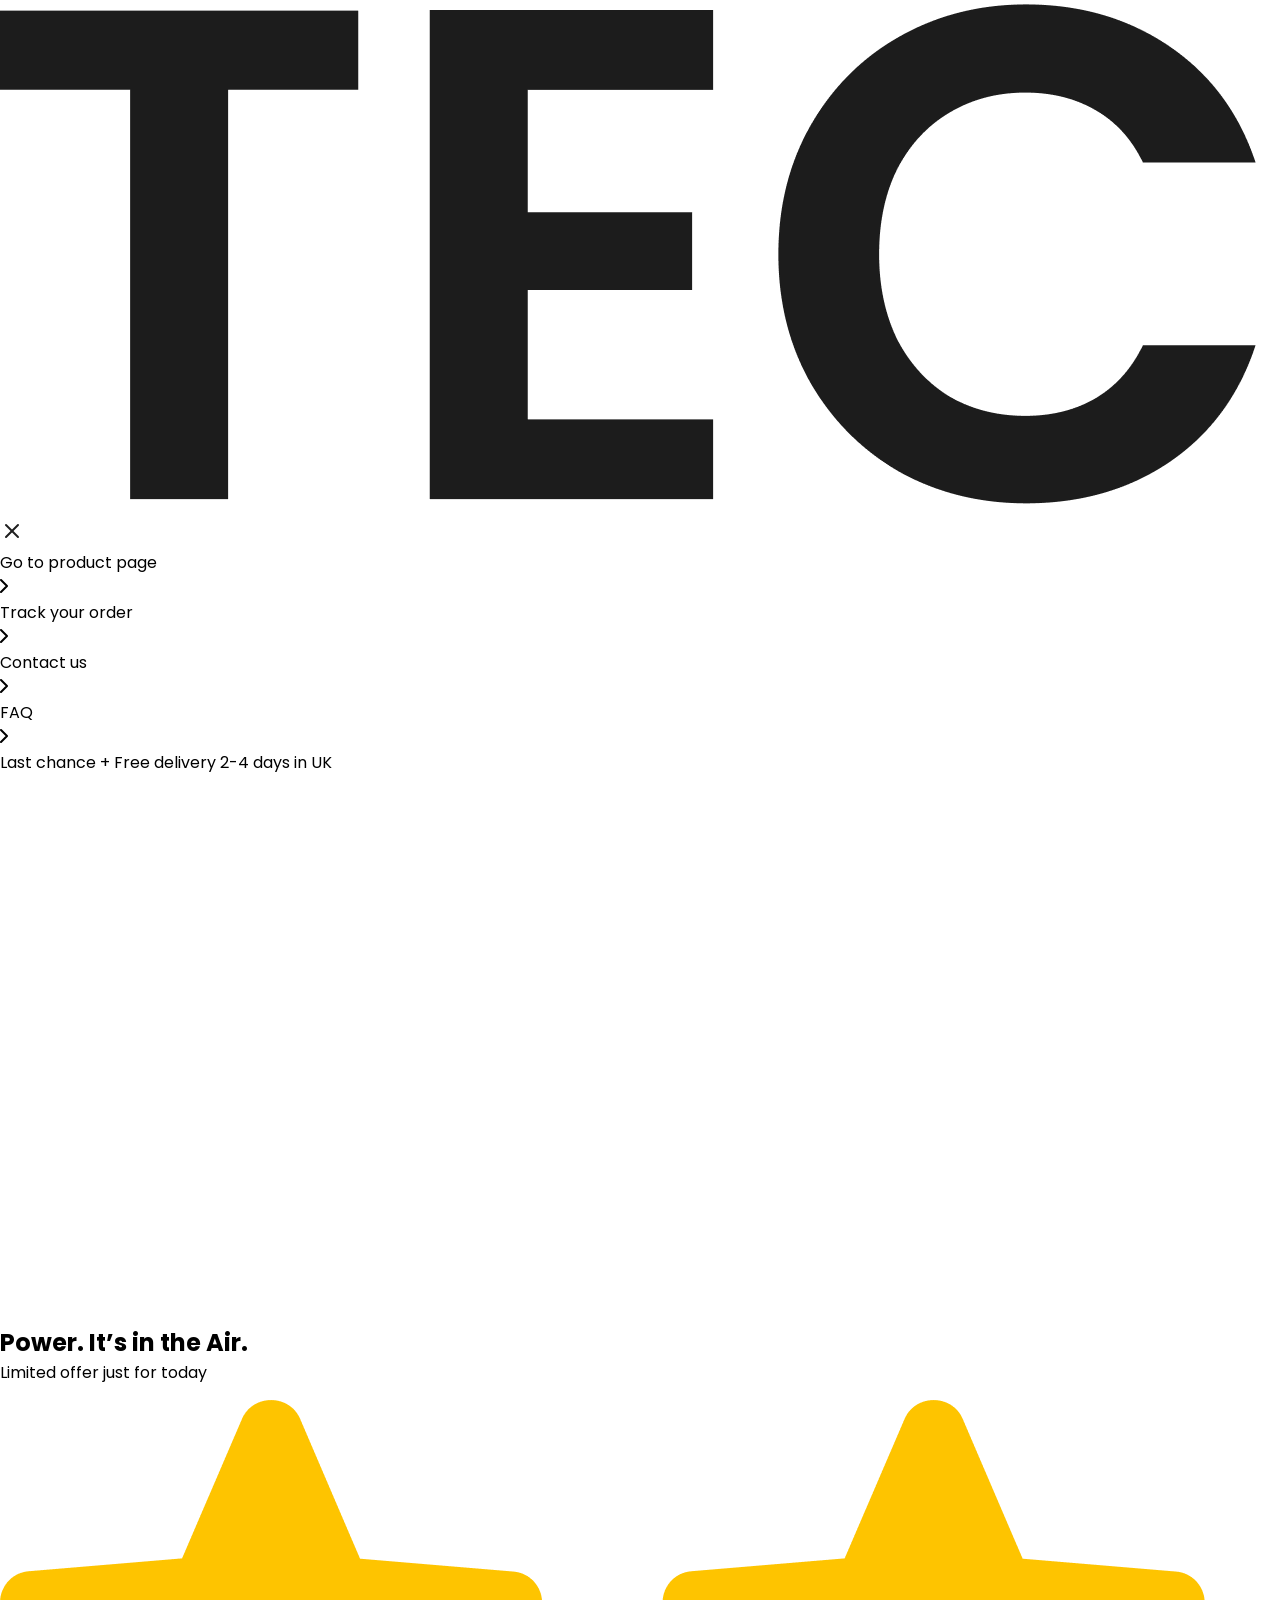
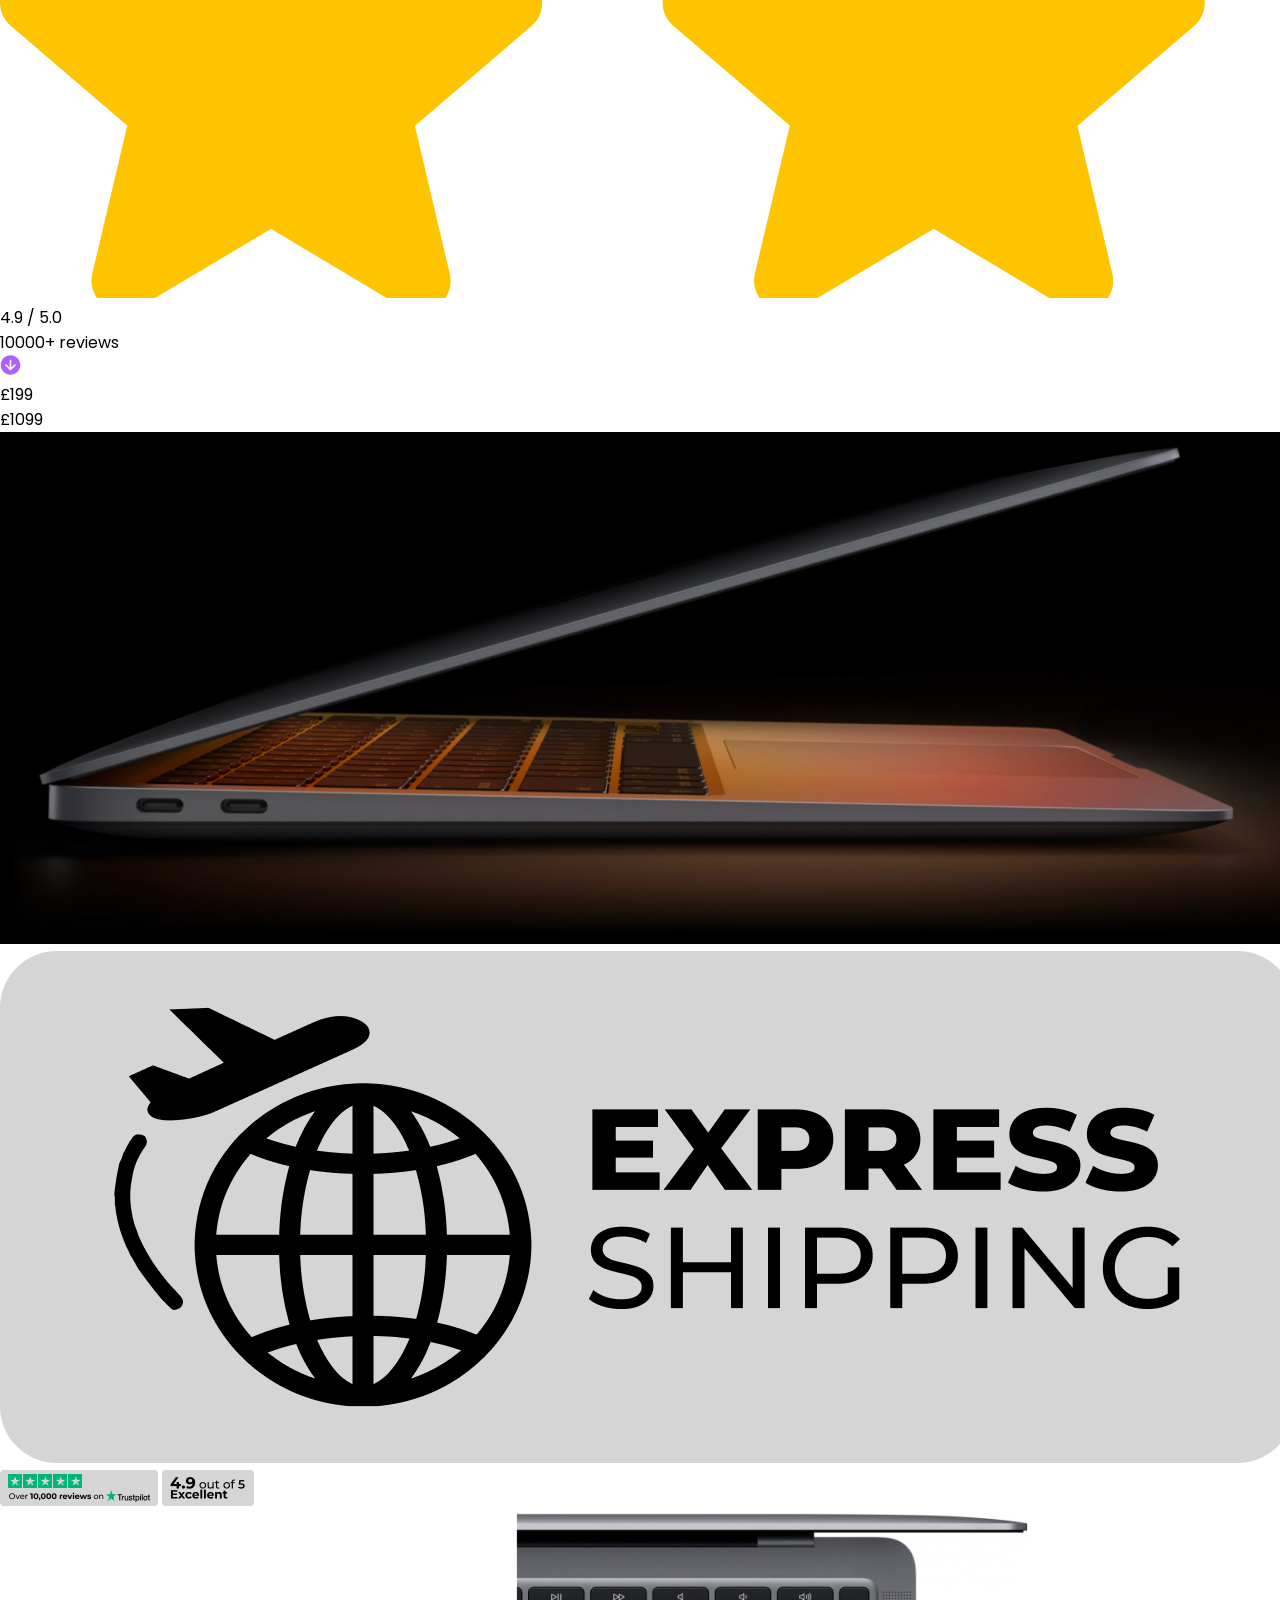
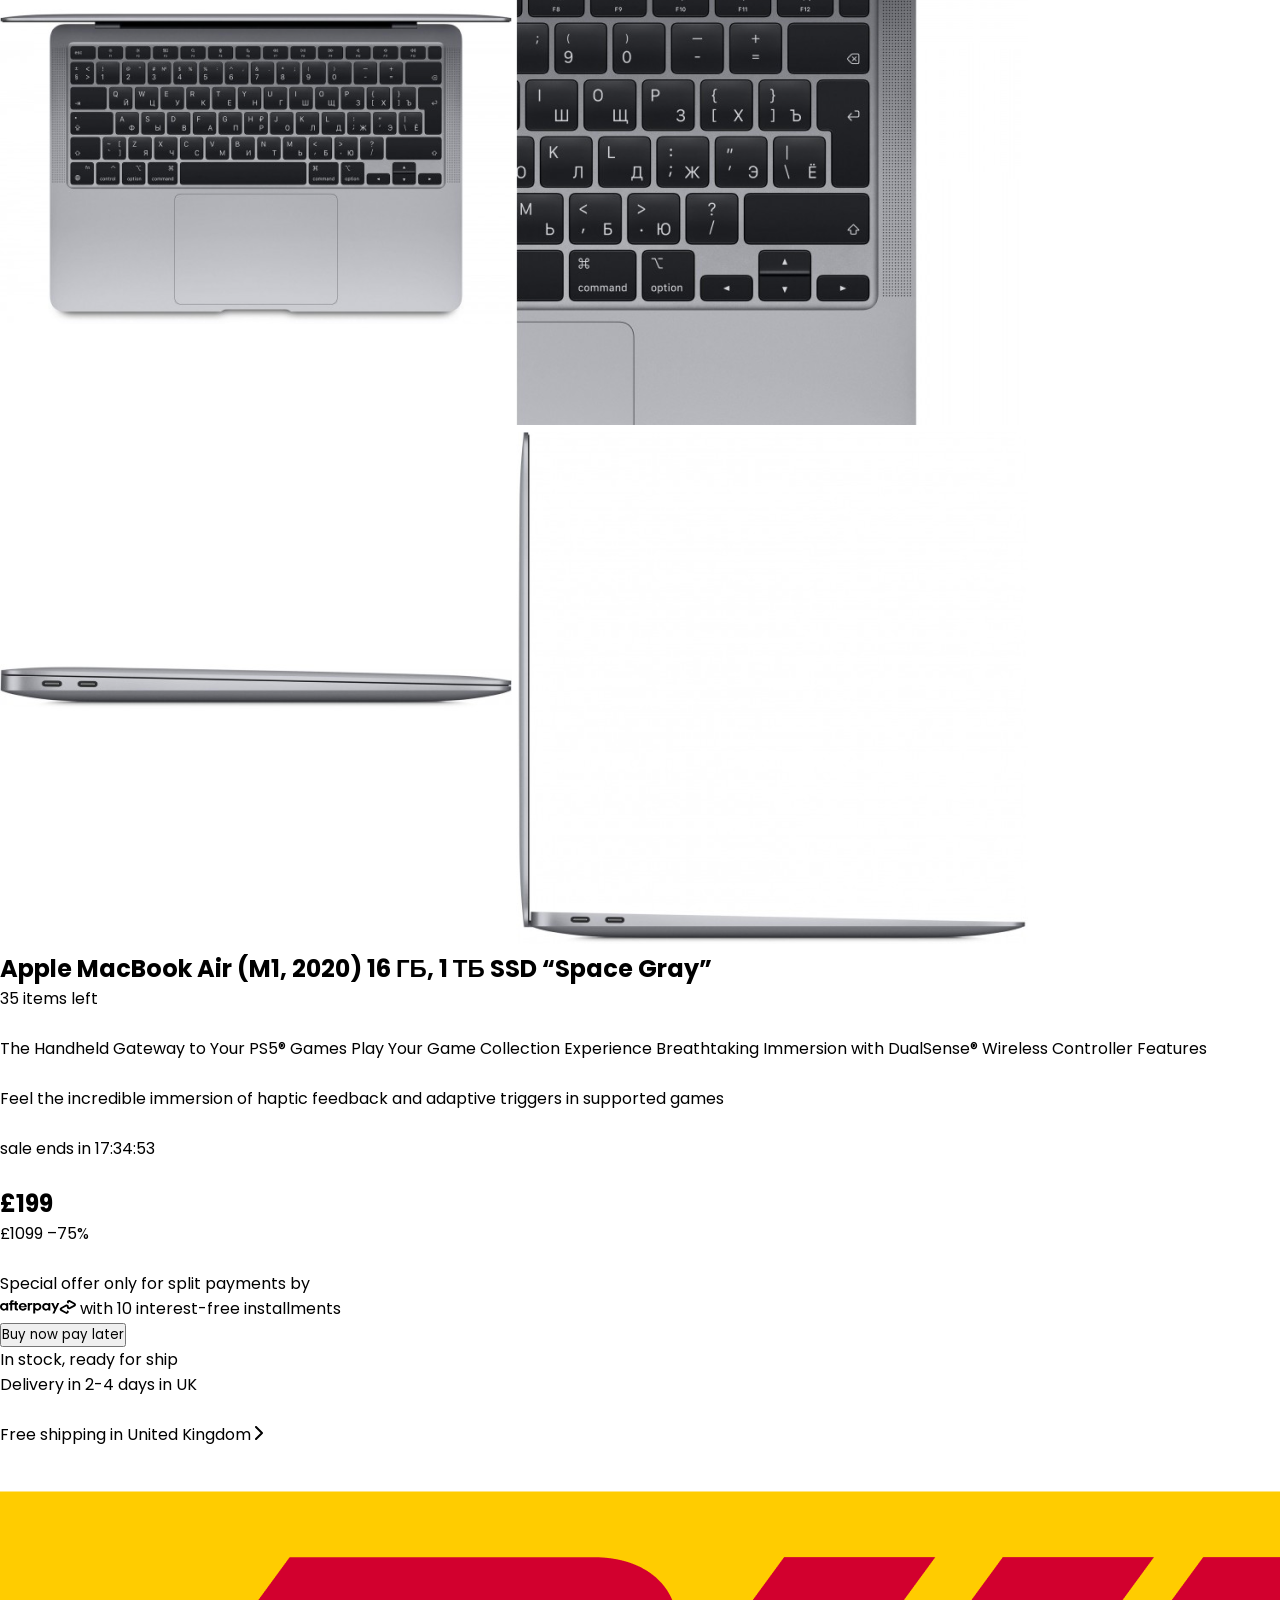
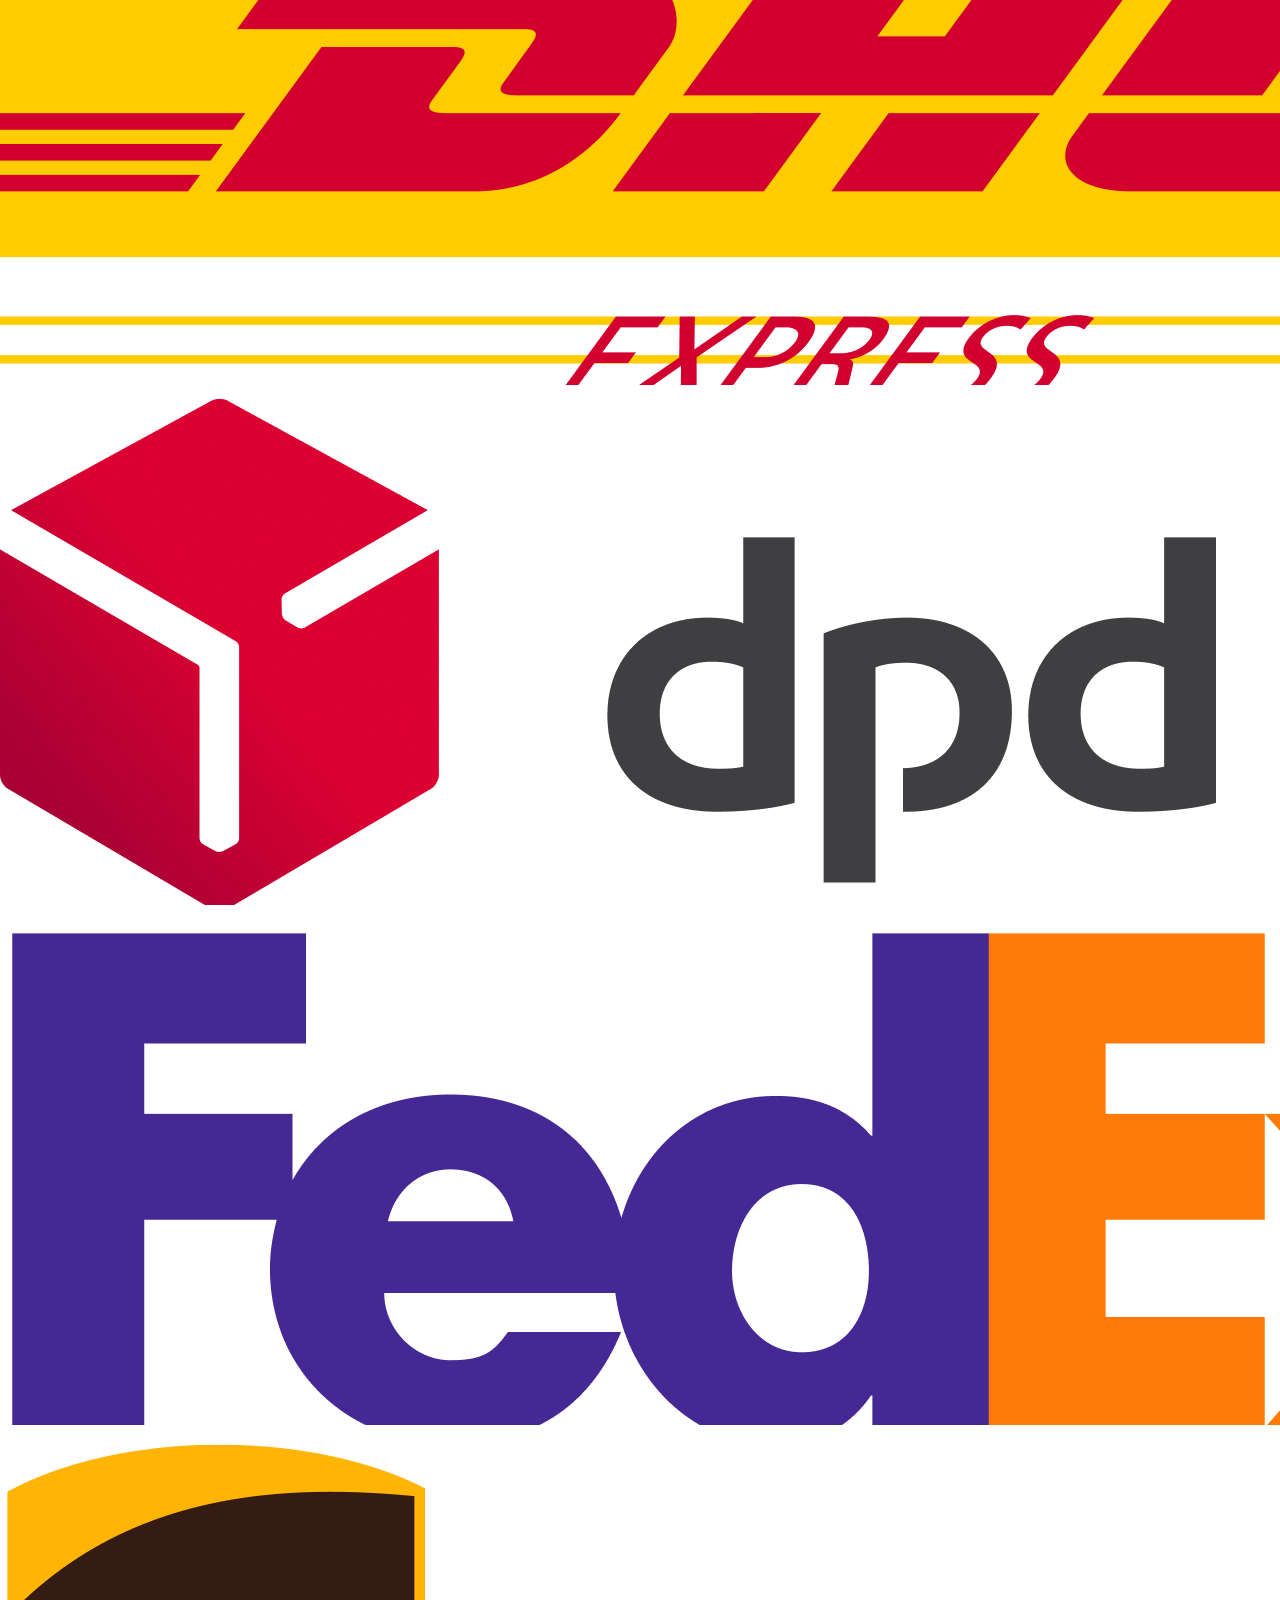
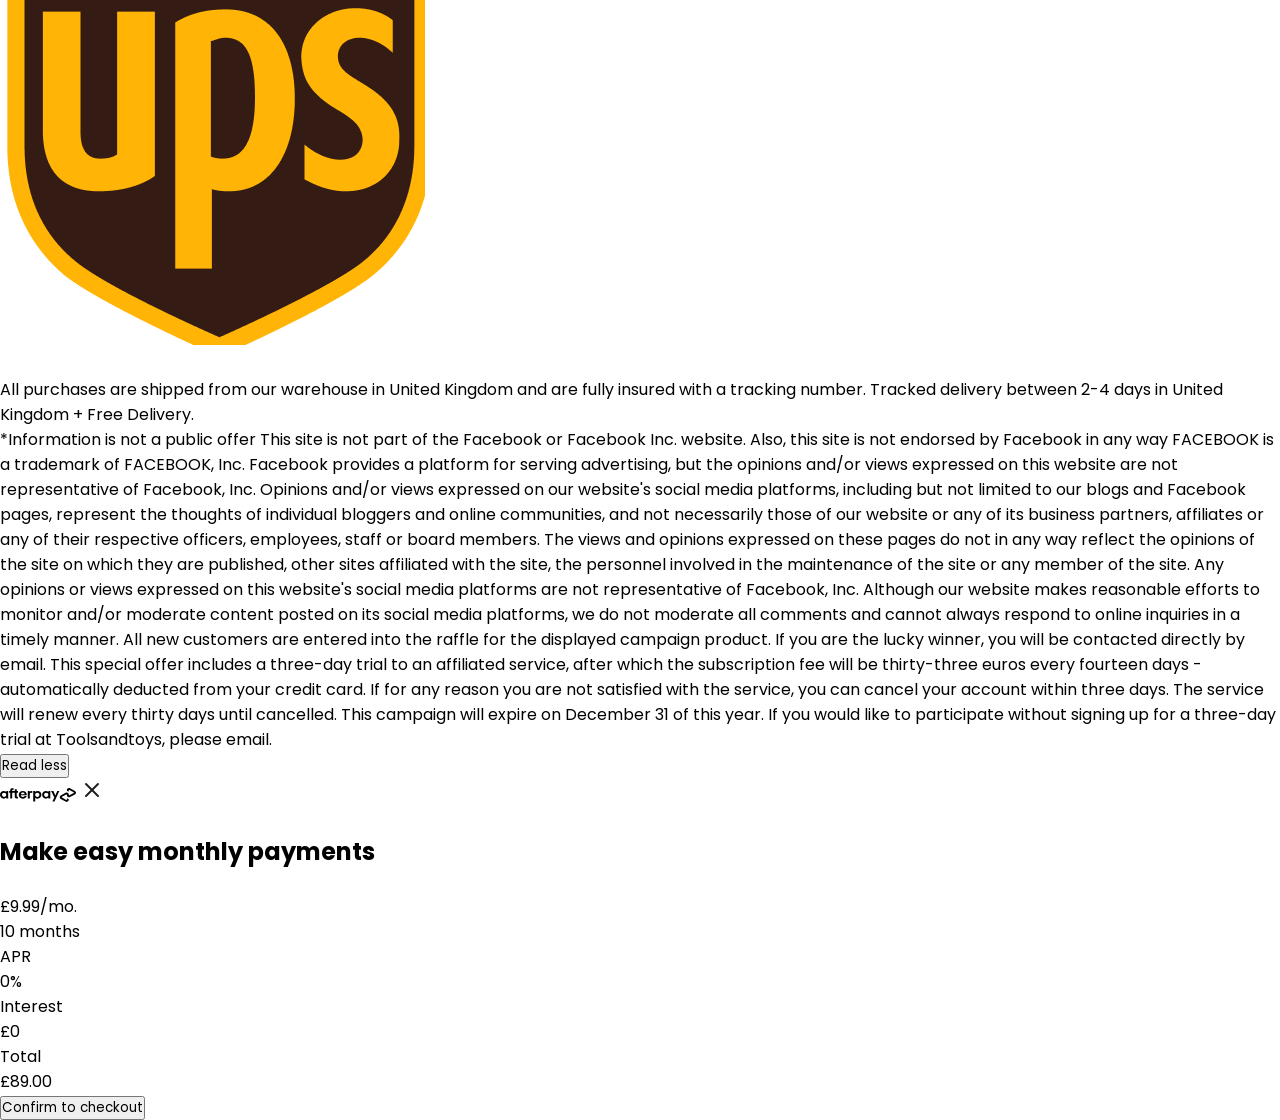
==== index.html @ c8b47136 "delete src" ====
<!DOCTYPE html>
<html lang="en">
  <head>
    <meta charset="UTF-8" />
    <meta name="viewport" content="width=device-width, initial-scale=1.0" />
    <title>TECHNOPARK</title>

    <link rel="stylesheet" href="./style.css" />
  </head>

  <body>
    <div class="menu" id="menu">
      <div class="head">
        <img src="./assets/images/logo-menu.png" alt="logo" />
        <img src="./assets/icons/close.svg" alt="close" id="close" />
      </div>

      <nav>
        <ul>
          <li>
            <p>Go to product page</p>
            <img src="./assets/icons/arrow-right.svg" alt="arrow" />
          </li>

          <li>
            <p>Track your order</p>
            <img src="./assets/icons/arrow-right.svg" alt="arrow" />
          </li>

          <li>
            <p>Contact us</p>
            <img src="./assets/icons/arrow-right.svg" alt="arrow" />
          </li>

          <li>
            <p>FAQ</p>
            <img src="./assets/icons/arrow-right.svg" alt="arrow" />
          </li>
        </ul>
      </nav>
    </div>

    <header>
      <p>Last chance + Free delivery 2-4 days in UK</p>

      <div>
        <img src="./assets/images/logo.png" alt="logo" />

        <img src="./assets/icons/menu.svg" alt="menu" id="burger" />
      </div>
    </header>

    <main>
      <section class="intro">
        <h1>Power. It’s in the Air.</h1>

        <p>Limited offer just for today</p>

        <div class="rating-reviews">
          <div class="rating">
            <img src="./assets/images/stars.png" alt="stars" />

            <p>4.9 / 5.0</p>
          </div>

          <div class="reviews">
            <p>10000+ reviews</p>

            <img
              src="./assets/icons/circle-down-arrow.svg"
              alt="circle-down-arrow"
            />
          </div>
        </div>

        <div class="discount">
          <p>£199</p>
          <p>£1099</p>
        </div>

        <img src="./assets/images/intro-background.png" alt="laptop" />

        <div class="partners">
          <img src="./assets/images/express.png" alt="express" />
          <img src="./assets/images/truspilot.png" alt="truspilot" />
          <img src="./assets/images/excellent.png" alt="excellent" />
        </div>
      </section>

      <section class="carousel">
        <img src="./assets/images/first-slide.png" alt="first-slide" />
        <img src="./assets/images/second-slide.png" alt="second-slide" />
        <img src="./assets/images/third-slide.png" alt="third-slide" />
        <img src="./assets/images/fourth-slide.png" alt="fourth-slide" />
      </section>

      <section class="about">
        <h1>Apple MacBook Air (M1, 2020) 16 ГБ, 1 ТБ SSD “Space Gray”</h1>

        <p class="red-text">35 items left</p>

        <div class="line"></div>

        <div class="thumb"></div>

        <br />

        <p>
          The Handheld Gateway to Your PS5® Games Play Your Game Collection
          Experience Breathtaking Immersion with DualSense® Wireless Controller
          Features

          <br />
          <br />

          Feel the incredible immersion of haptic feedback and adaptive triggers
          in supported games
        </p>

        <br />

        <p class="sale">sale ends in <span>17:34:53</span></p>

        <br />

        <h1>£199</h1>

        <p class="discount"><span>£1099</span> <span>–75%</span></p>

        <br />

        <div class="afterpay">
          Special offer only for split payments by <br />

          <p>
            <img src="./assets/icons/afterpay-logo.svg" alt="afterpay-logo" />
            with 10 interest-free installments
          </p>
        </div>

        <div class="button" id="buy">
          <button>Buy now pay later</button>
        </div>

        <p>
          In stock, ready for ship <br />
          Delivery in 2-4 days in UK
        </p>

        <br />

        <p class="free">
          Free shipping in United Kingdom
          <img src="./assets/icons/arrow-right.svg" alt="arrow-top" />
        </p>

        <br />

        <div class="firms">
          <img src="./assets/images/dhl.png" alt="dhl" />
          <img src="./assets/images/dpd.png" alt="dpd" />
          <img src="./assets/images/fedex.png" alt="fedex" />
          <img src="./assets/images/ups.png" alt="ups" />
        </div>

        <br />

        <p>
          All purchases are shipped from our warehouse in United Kingdom and are
          fully insured with a tracking number. Tracked delivery between 2-4
          days in United Kingdom + Free Delivery.
        </p>
      </section>
    </main>

    <footer>
      <p>
        *Information is not a public offer This site is not part of the Facebook
        or Facebook Inc. website. Also, this site is not endorsed by Facebook in
        any way FACEBOOK is a trademark of FACEBOOK, Inc. Facebook provides a
        platform for serving advertising, but the opinions and/or views
        expressed on this website are not representative of Facebook, Inc.
        Opinions and/or views expressed on our website's social media platforms,
        including but not limited to our blogs and Facebook pages, represent the
        thoughts of individual bloggers and online communities, and not
        necessarily those of our website or any of its business partners,
        affiliates or any of their respective officers, employees, staff or
        board members. The views and opinions expressed on these pages do not in
        any way reflect the opinions of the site on which they are published,
        other sites affiliated with the site, the personnel involved in the
        maintenance of the site or any member of the site. Any opinions or views
        expressed on this website's social media platforms are not
        representative of Facebook, Inc. Although our website makes reasonable
        efforts to monitor and/or moderate content posted on its social media
        platforms, we do not moderate all comments and cannot always respond to
        online inquiries in a timely manner. All new customers are entered into
        the raffle for the displayed campaign product. If you are the lucky
        winner, you will be contacted directly by email. This special offer
        includes a three-day trial to an affiliated service, after which the
        subscription fee will be thirty-three euros every fourteen days -
        automatically deducted from your credit card. If for any reason you are
        not satisfied with the service, you can cancel your account within three
        days. The service will renew every thirty days until cancelled. This
        campaign will expire on December 31 of this year. If you would like to
        participate without signing up for a three-day trial at Toolsandtoys,
        please email.
      </p>

      <button>Read less</button>
    </footer>

    <div class="card" id="card">
      <div class="head">
        <img src="./assets/icons/afterpay-logo.svg" alt="afterpay-logo" />
        <img src="./assets/icons/close.svg" alt="close" id="close-card" />
      </div>

      <br />

      <h2>Make easy monthly payments</h2>

      <br />

      <div class="content">
        <div class="head">
          <p>£9.99/mo.</p>
          <p>10 months</p>
        </div>

        <div class="main">
          <div>
            <p class="title">APR</p>
            <p>0%</p>
          </div>

          <div>
            <p class="title">Interest</p>
            <p>£0</p>
          </div>

          <div>
            <p class="title">Total</p>
            <p>£89.00</p>
          </div>
        </div>
      </div>

      <div class="button">
        <button>Confirm to checkout</button>
      </div>
    </div>

    <script src="./script.js"></script>
  </body>
</html>
---- style.css ----
@import url("https://fonts.googleapis.com/css2?family=Poppins:wght@100;200;300;400;500;600;700;800;900&display=swap");

* {
  margin: 0;
  padding: 0;
  box-sizing: border-box;
  font-family: "Poppins", sans-serif;
}

@media screen and (min-width: 350px) and (max-width: 600px) {
  .menu {
    width: 100%;
    height: 100vh;
    background-color: white;
    position: absolute;
    display: flex;
    flex-direction: column;
    gap: 40px;
    padding: 18px 12px;
    display: none;
  }

  .work {
    display: block;
  }

  .menu > .head {
    display: flex;
    justify-content: space-between;
    margin-bottom: 40px;
  }

  .menu > .head > img:first-child {
    width: 258px;
  }

  .menu > .head > img:last-child {
    cursor: pointer;
  }

  .menu > nav > ul {
    display: flex;
    flex-direction: column;
    gap: 24px;
  }

  .menu > nav > ul > li {
    display: flex;
    justify-content: space-between;
    cursor: pointer;
    padding: 0 10px;
  }

  .menu > nav > ul > li > p {
    font-weight: bold;
    text-shadow: 3px 3px 7px black;
  }

  header {
    background-color: black;
  }

  header > p {
    text-align: center;
    font-size: 0.75rem;
    color: white;
    background-color: #ec6566;
    padding: 3px 24px;
  }

  header > div {
    padding: 28px 24px;
    display: flex;
    justify-content: center;
    gap: 1rem;
  }

  header > div > img:first-child {
    width: 258px;
  }

  header > div > img:last-child {
    width: 24px;
    cursor: pointer;
  }

  main > .intro {
    background-color: black;
    display: flex;
    flex-direction: column;
    justify-content: center;
    align-items: center;
    padding-bottom: 32px;
  }

  main > .intro > h1 {
    padding-top: 10px;
    text-align: center;
    font-size: 2rem;
    background-clip: text;
    color: transparent;
    background-image: linear-gradient(
      60deg,
      rgba(142, 139, 139, 1) 44%,
      rgba(255, 248, 248, 1) 70%
    );
  }

  main > .intro > p {
    margin-top: 10px;
    text-align: center;
    font-size: 1rem;
    background-clip: text;
    color: transparent;
    background-image: linear-gradient(
      60deg,
      rgba(142, 139, 139, 1) 44%,
      rgba(255, 248, 248, 1) 70%
    );
  }

  main > .intro > .rating-reviews {
    margin-top: 16px;
    padding: 10px;
    background-color: white;
    width: fit-content;
    display: flex;
    flex-direction: column;
    gap: 16px;
    border-radius: 16px;
  }

  main > .intro > .rating-reviews > .rating {
    display: flex;
    align-items: center;
    gap: 9px;
  }

  main > .intro > .rating-reviews > .rating > img {
    width: 106px;
    height: 17px;
  }

  main > .intro > .rating-reviews > .reviews {
    display: flex;
    justify-content: center;
    align-items: center;
    gap: 9px;
  }

  main > .intro > .rating-reviews > .reviews > img {
    width: 20px;
    height: 20px;
  }

  main > .intro > .discount {
    margin-top: 25px;
    display: flex;
    align-items: center;
    color: white;
    gap: 20px;
  }

  main > .intro > .discount p:first-child {
    font-size: 2.5rem;
    font-weight: bold;
  }

  main > .intro > .discount p:last-child {
    font-size: 1.8rem;
    text-decoration: line-through;
    text-decoration-color: red;
  }

  main > .intro > img {
    margin-top: 60px;
    width: 100%;
  }

  main > .intro > .partners {
    margin-top: 30px;
    display: flex;
    gap: 4px;
  }

  main > .intro > .partners img:first-child {
    width: 91px;
  }

  main > .carousel {
    display: flex;
    gap: 24px;
    overflow-x: auto;
    margin: 0 24px;
  }

  main > .carousel > img {
    width: 100%;
  }

  main > .about {
    margin: 24px 24px;
  }

  main > .about > h1 {
    font-size: 2rem;
  }

  main > .about > .red-text {
    color: red;
    font-weight: bold;
    margin: 20px 0 10px;
  }

  main > .about > .line {
    border: 5px solid #ebeae8;
    border-radius: 8px;
  }

  main > .about > .thumb {
    border: 5px solid red;
    border-radius: 8px;
    width: 120px;
    position: relative;
    bottom: 10px;
  }

  main > .about > .sale {
    text-align: center;
    font-weight: 500;
  }

  main > .about > .sale > span {
    color: #b15fff;
  }

  main > .about > .discount > span:first-child {
    text-decoration: line-through;
    text-decoration-color: red;
  }

  main > .about > .discount > span:last-child {
    color: red;
    text-decoration: none;
  }

  main > .about > .afterpay {
    text-align: center;
    font-weight: bold;
  }

  main > .about > .afterpay > p {
    display: flex;
    justify-content: center;
    align-items: center;
    gap: 5px;
  }

  main > .about > .button {
    margin: 16px 0;
    display: flex;
    justify-content: center;
  }

  main > .about > .button > button {
    background-color: #b0fde4;
    padding: 14px 105px;
    width: 100%;
    border: none;
    font-weight: bold;
    cursor: pointer;
  }

  main > .about > .free {
    font-size: 1.6rem;
    font-weight: bold;
  }

  main > .about > .free > img {
    transform: rotate(270deg);
    margin-left: 10px;
    width: 20px;
    height: 20px;
  }

  main > .about > .firms {
    display: flex;
    justify-content: space-around;
    flex-wrap: wrap;
    gap: 20px;
  }

  main > .about > .firms > img {
    width: 74px;
    height: 23px;
  }

  main > .about > .firms > img:last-child {
    width: 29px;
    height: 35px;
  }

  footer {
    padding: 16px 24px;
    background-color: black;
    color: white;
    display: flex;
    flex-direction: column;
    justify-content: center;
    align-items: center;
    gap: 16px;
  }

  footer > button {
    background-color: white;
    color: black;
    padding: 6px 18px;
    border: none;
    border-radius: 15px;
    cursor: pointer;
  }

  .card {
    padding: 20px 16px;
    border: 2px solid #b0fde4;
    background-color: white;
    border-radius: 20px;
    position: absolute;
    display: none;
  }

  .work {
    display: block;
    top: 1830px;
    left: 90px;
    box-shadow: 15px 15px 50px black;
  }

  .card > .head {
    display: flex;
    justify-content: space-between;
  }

  .card > .head > img {
    height: 19px;
  }

  .card > .head > img:last-child {
    cursor: pointer;
  }

  .card > h2 {
    font-size: 1.2rem;
  }

  .card > .content {
    display: flex;
    flex-direction: column;
  }

  .card > .content > .head {
    display: flex;
    justify-content: space-between;
    padding: 0 20px;
  }

  .card > .content > .head > p:first-child {
    font-weight: bold;
  }

  .card > .content > .head > p:last-child {
    font-weight: bold;
    padding: 6px 14px;
    border-radius: 20px;
    background-color: #b0fde4;
  }

  .card > .content > .main {
    color: #545454;
    margin-top: 20px;
    padding: 0 20px 20px;
    display: flex;
    justify-content: space-between;
    border-bottom: 1px dotted black;
  }

  .card > .content > .main > div > .title {
    font-weight: bold;
  }

  .card > .button {
    display: flex;
    justify-content: center;
    margin-top: 20px;
  }

  .card > .button > button {
    border-radius: 10px;
    border: none;
    background-color: #b0fde4;
    padding: 12px 75px;
    width: 100%;
    font-size: 1.3rem;
    font-weight: bold;
    cursor: pointer;
  }
}
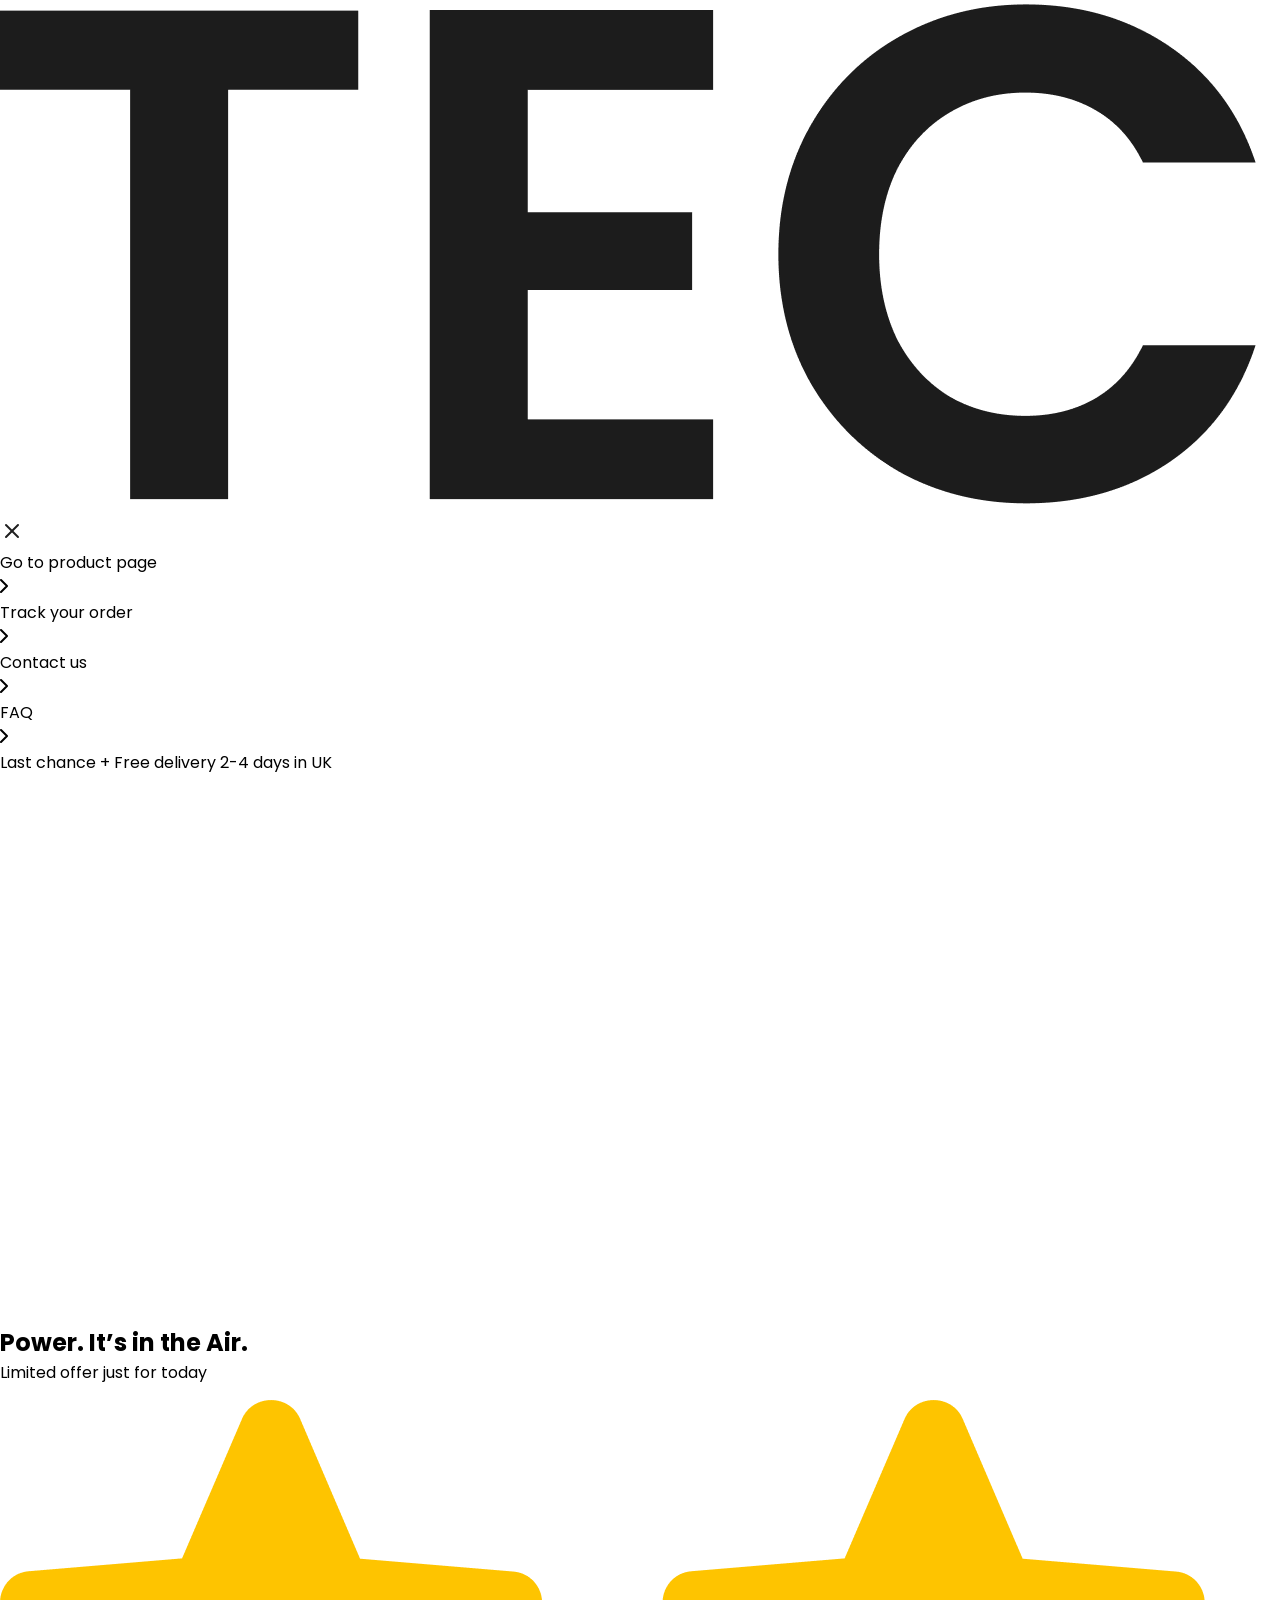
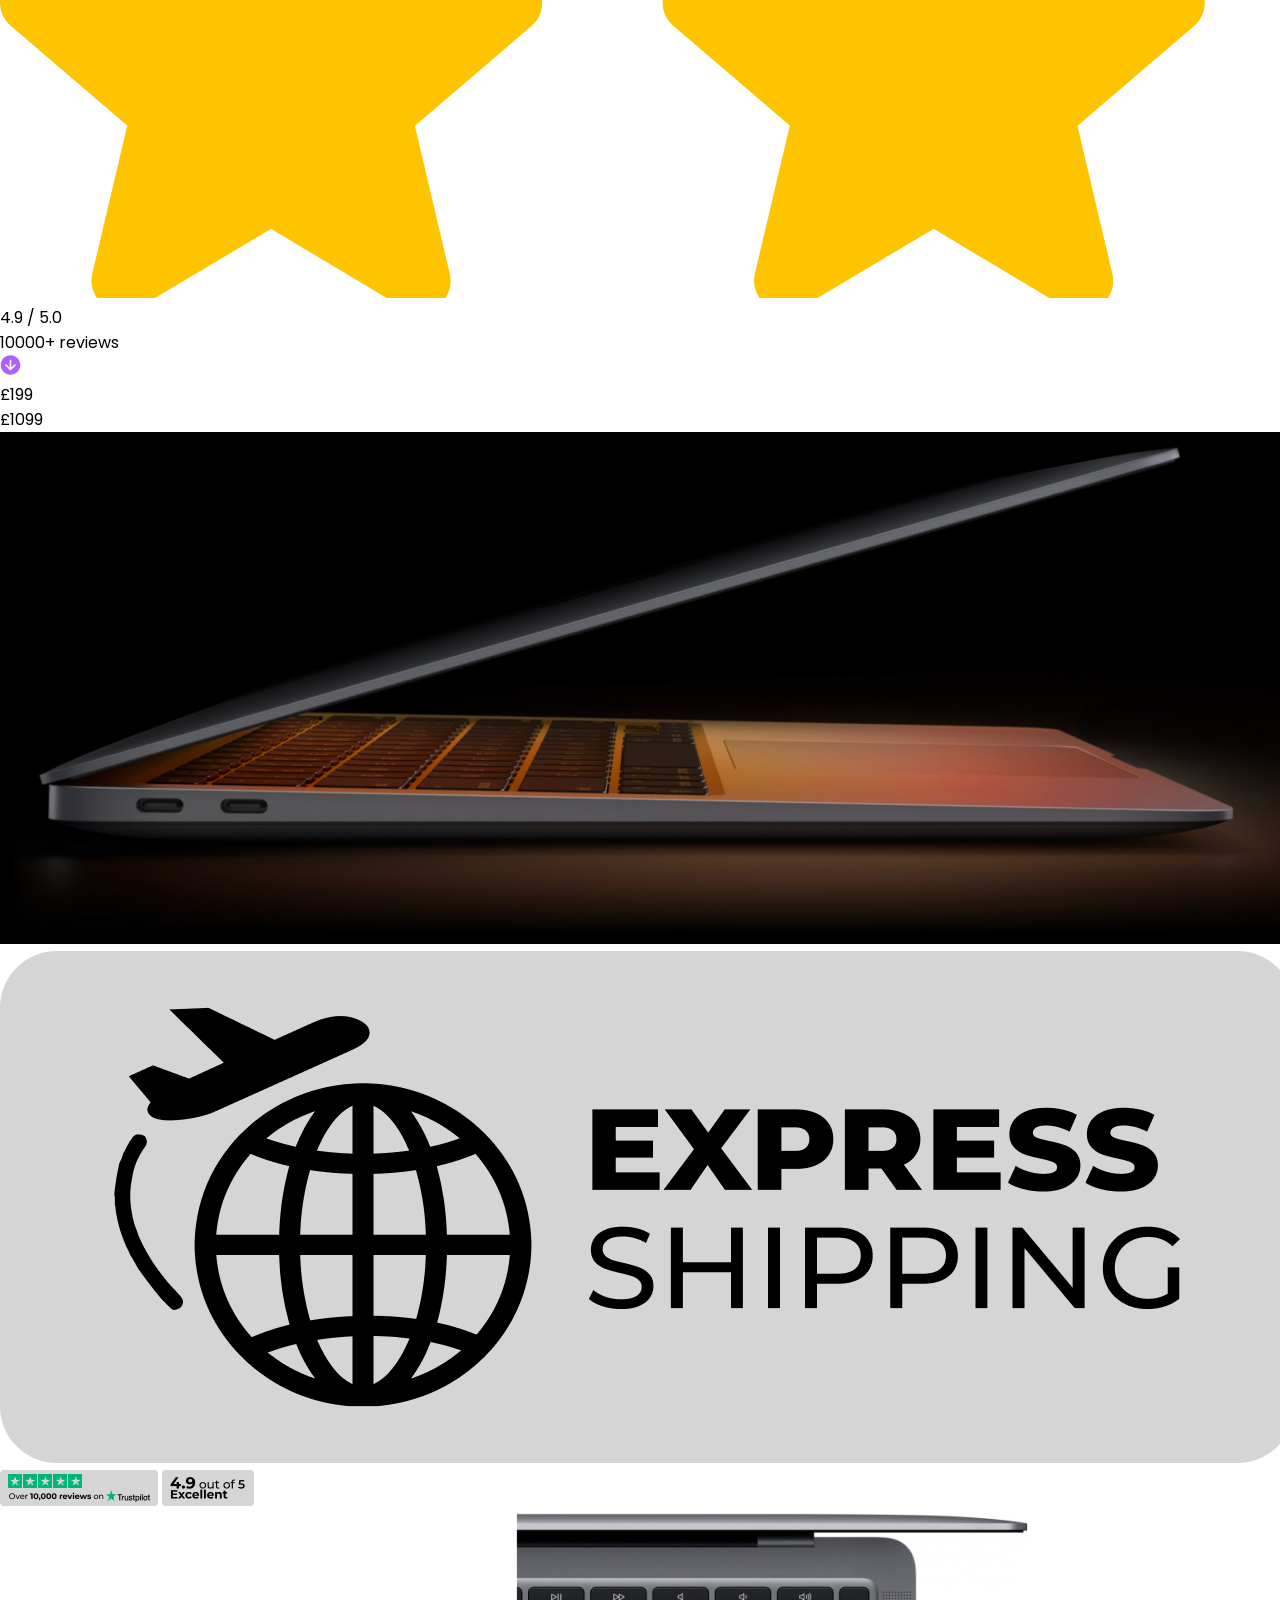
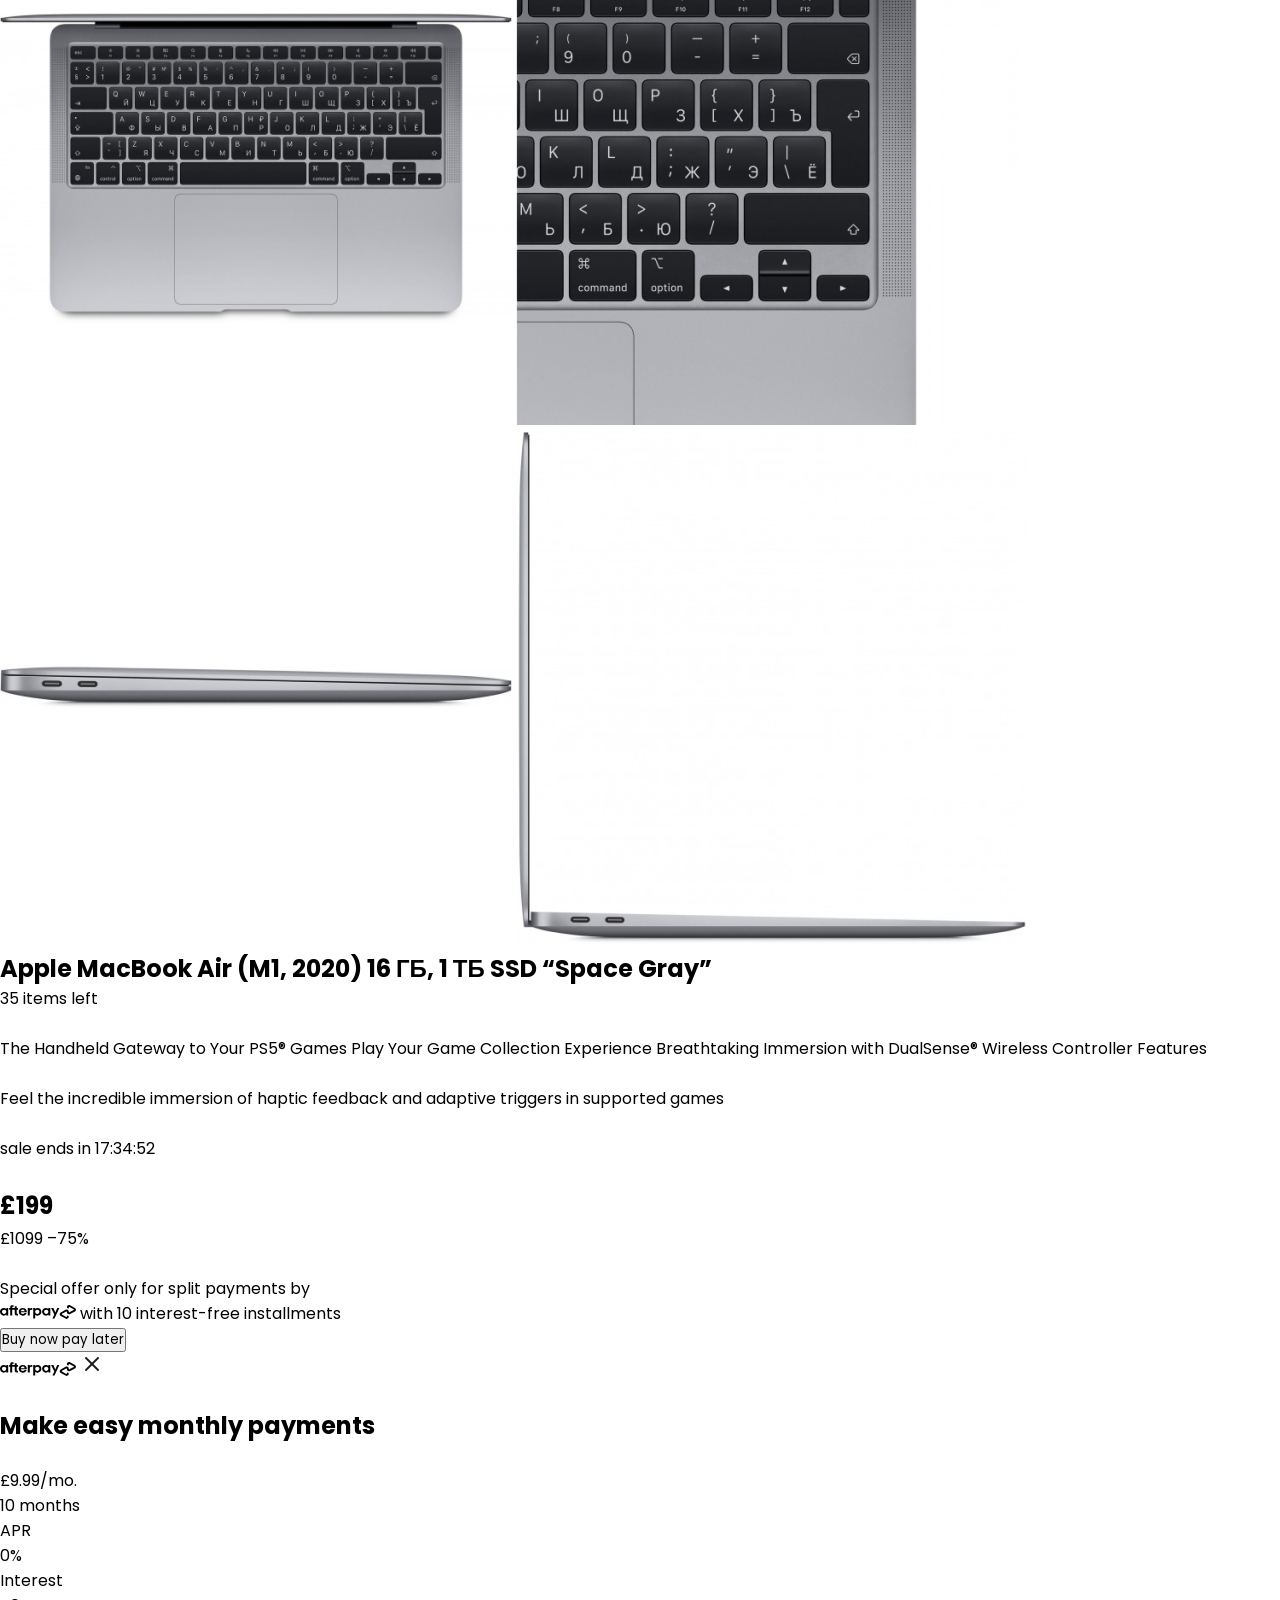
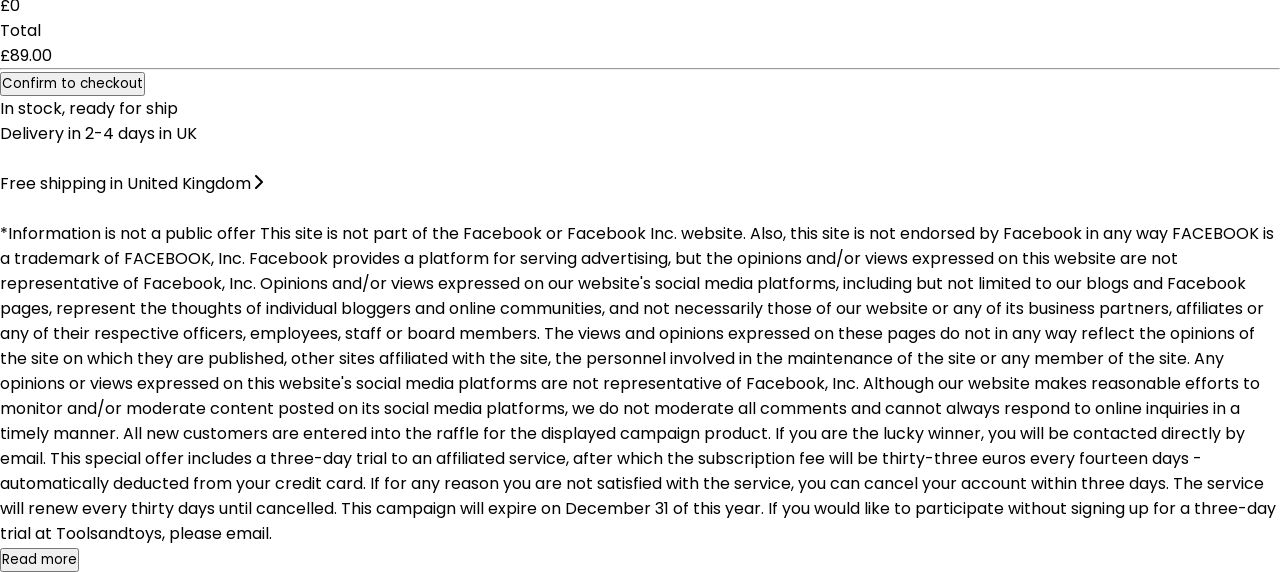
==== commit 1ffb8127: "fixed" ====
--- a/index.html
+++ b/index.html
@@ -69,6 +69,7 @@
             <img
               src="./assets/icons/circle-down-arrow.svg"
               alt="circle-down-arrow"
+              id="circle-down-arrow"
             />
           </div>
         </div>
@@ -119,11 +120,11 @@
 
         <br />
 
-        <p class="sale">sale ends in <span>17:34:53</span></p>
-
-        <br />
-
-        <h1>£199</h1>
+        <p class="sale">sale ends in <span id="timer">17:34:53</span></p>
+
+        <br />
+
+        <h1 style="line-height: 40px">£199</h1>
 
         <p class="discount"><span>£1099</span> <span>–75%</span></p>
 
@@ -142,6 +143,49 @@
           <button>Buy now pay later</button>
         </div>
 
+        <div class="card" id="card">
+          <div class="head">
+            <img src="./assets/icons/afterpay-logo.svg" alt="afterpay-logo" />
+            <img src="./assets/icons/close.svg" alt="close" id="close-card" />
+          </div>
+
+          <br />
+
+          <h2>Make easy monthly payments</h2>
+
+          <br />
+
+          <div class="content">
+            <div class="head">
+              <p>£9.99/mo.</p>
+              <p>10 months</p>
+            </div>
+
+            <div class="main">
+              <div>
+                <p class="title">APR</p>
+                <p>0%</p>
+              </div>
+
+              <div>
+                <p class="title">Interest</p>
+                <p>£0</p>
+              </div>
+
+              <div>
+                <p class="title">Total</p>
+                <p>£89.00</p>
+              </div>
+            </div>
+          </div>
+
+          <hr />
+
+          <div class="button">
+            <button>Confirm to checkout</button>
+          </div>
+        </div>
+
         <p>
           In stock, ready for ship <br />
           Delivery in 2-4 days in UK
@@ -151,30 +195,42 @@
 
         <p class="free">
           Free shipping in United Kingdom
-          <img src="./assets/icons/arrow-right.svg" alt="arrow-top" />
+          <img
+            id="first-icon"
+            src="./assets/icons/arrow-right.svg"
+            alt="arrow-down"
+          />
+
+          <img
+            id="second-icon"
+            src="./assets/icons/arrow-right.svg"
+            alt="arrow-top"
+          />
         </p>
 
         <br />
 
-        <div class="firms">
-          <img src="./assets/images/dhl.png" alt="dhl" />
-          <img src="./assets/images/dpd.png" alt="dpd" />
-          <img src="./assets/images/fedex.png" alt="fedex" />
-          <img src="./assets/images/ups.png" alt="ups" />
-        </div>
-
-        <br />
-
-        <p>
-          All purchases are shipped from our warehouse in United Kingdom and are
-          fully insured with a tracking number. Tracked delivery between 2-4
-          days in United Kingdom + Free Delivery.
-        </p>
+        <div id="drop-down" class="drop-down">
+          <div class="firms">
+            <img src="./assets/images/dhl.png" alt="dhl" />
+            <img src="./assets/images/dpd.png" alt="dpd" />
+            <img src="./assets/images/fedex.png" alt="fedex" />
+            <img src="./assets/images/ups.png" alt="ups" />
+          </div>
+
+          <br />
+
+          <p>
+            All purchases are shipped from our warehouse in United Kingdom and
+            are fully insured with a tracking number. Tracked delivery between
+            2-4 days in United Kingdom + Free Delivery.
+          </p>
+        </div>
       </section>
     </main>
 
     <footer>
-      <p>
+      <p id="text" class="collapsed">
         *Information is not a public offer This site is not part of the Facebook
         or Facebook Inc. website. Also, this site is not endorsed by Facebook in
         any way FACEBOOK is a trademark of FACEBOOK, Inc. Facebook provides a
@@ -206,49 +262,8 @@
         please email.
       </p>
 
-      <button>Read less</button>
+      <button id="readMoreButton">Read more</button>
     </footer>
-
-    <div class="card" id="card">
-      <div class="head">
-        <img src="./assets/icons/afterpay-logo.svg" alt="afterpay-logo" />
-        <img src="./assets/icons/close.svg" alt="close" id="close-card" />
-      </div>
-
-      <br />
-
-      <h2>Make easy monthly payments</h2>
-
-      <br />
-
-      <div class="content">
-        <div class="head">
-          <p>£9.99/mo.</p>
-          <p>10 months</p>
-        </div>
-
-        <div class="main">
-          <div>
-            <p class="title">APR</p>
-            <p>0%</p>
-          </div>
-
-          <div>
-            <p class="title">Interest</p>
-            <p>£0</p>
-          </div>
-
-          <div>
-            <p class="title">Total</p>
-            <p>£89.00</p>
-          </div>
-        </div>
-      </div>
-
-      <div class="button">
-        <button>Confirm to checkout</button>
-      </div>
-    </div>
 
     <script src="./script.js"></script>
   </body>
--- a/style.css
+++ b/style.css
@@ -1,15 +1,16 @@
-@import url("https://fonts.googleapis.com/css2?family=Poppins:wght@100;200;300;400;500;600;700;800;900&display=swap");
-
+@import url("https://fonts.googleapis.com/css2?family=Inter:wght@100;200;300;400;500;600;700;800;900&family=Poppins:wght@100;200;300;400;500;600;700;800;900&display=swap");
 * {
   margin: 0;
   padding: 0;
   box-sizing: border-box;
+  font-family: "Inter", sans-serif;
   font-family: "Poppins", sans-serif;
 }
 
 @media screen and (min-width: 350px) and (max-width: 600px) {
   .menu {
     width: 100%;
+    z-index: 1000;
     height: 100vh;
     background-color: white;
     position: absolute;
@@ -18,10 +19,26 @@
     gap: 40px;
     padding: 18px 12px;
     display: none;
+
+    animation-name: slideInFromBottom;
+    animation-duration: 0.5s;
+    animation-timing-function: ease-in-out;
+  }
+
+  @keyframes slideInFromBottom {
+    0% {
+      transform: translateY(100%);
+      opacity: 0;
+    }
+    100% {
+      transform: translateY(0);
+      opacity: 1;
+    }
   }
 
   .work {
     display: block;
+    top: 0;
   }
 
   .menu > .head {
@@ -52,8 +69,11 @@
   }
 
   .menu > nav > ul > li > p {
-    font-weight: bold;
-    text-shadow: 3px 3px 7px black;
+    font-size: 16px;
+    font-weight: 500;
+    line-height: 24px;
+    letter-spacing: 0em;
+    text-align: left;
   }
 
   header {
@@ -62,10 +82,14 @@
 
   header > p {
     text-align: center;
-    font-size: 0.75rem;
     color: white;
     background-color: #ec6566;
     padding: 3px 24px;
+    font-family: "Inter";
+    font-size: 12px;
+    font-weight: 400;
+    line-height: 18px;
+    letter-spacing: 0em;
   }
 
   header > div {
@@ -96,14 +120,13 @@
   main > .intro > h1 {
     padding-top: 10px;
     text-align: center;
-    font-size: 2rem;
+    font-size: 32px;
+    font-weight: 700;
+    line-height: 40px;
+    letter-spacing: 0em;
     background-clip: text;
     color: transparent;
-    background-image: linear-gradient(
-      60deg,
-      rgba(142, 139, 139, 1) 44%,
-      rgba(255, 248, 248, 1) 70%
-    );
+    background-image: linear-gradient(96.74deg, #878787 0%, #fefefe 100%);
   }
 
   main > .intro > p {
@@ -112,11 +135,7 @@
     font-size: 1rem;
     background-clip: text;
     color: transparent;
-    background-image: linear-gradient(
-      60deg,
-      rgba(142, 139, 139, 1) 44%,
-      rgba(255, 248, 248, 1) 70%
-    );
+    background-image: linear-gradient(96.74deg, #878787 0%, #fefefe 100%);
   }
 
   main > .intro > .rating-reviews {
@@ -128,6 +147,10 @@
     flex-direction: column;
     gap: 16px;
     border-radius: 16px;
+    font-size: 16px;
+    font-weight: 400;
+    line-height: 24px;
+    letter-spacing: 0em;
   }
 
   main > .intro > .rating-reviews > .rating {
@@ -162,14 +185,20 @@
   }
 
   main > .intro > .discount p:first-child {
-    font-size: 2.5rem;
-    font-weight: bold;
+    font-size: 43px;
+    font-weight: 700;
+    line-height: 54px;
+    letter-spacing: 0em;
   }
 
   main > .intro > .discount p:last-child {
     font-size: 1.8rem;
     text-decoration: line-through;
     text-decoration-color: red;
+    font-size: 27px;
+    font-weight: 500;
+    line-height: 41px;
+    letter-spacing: 0em;
   }
 
   main > .intro > img {
@@ -203,12 +232,18 @@
   }
 
   main > .about > h1 {
-    font-size: 2rem;
+    font-size: 32px;
+    font-weight: 600;
+    line-height: 36px;
+    letter-spacing: 0em;
   }
 
   main > .about > .red-text {
     color: red;
-    font-weight: bold;
+    font-size: 16px;
+    font-weight: 600;
+    line-height: 24px;
+    letter-spacing: 0em;
     margin: 20px 0 10px;
   }
 
@@ -227,26 +262,45 @@
 
   main > .about > .sale {
     text-align: center;
-    font-weight: 500;
+    padding: 8px 50px;
+    background-color: #f5f5f6;
+    border-radius: 1000px;
+
+    font-size: 16px;
+    font-weight: 400;
+    line-height: 24px;
+    letter-spacing: 0em;
   }
 
   main > .about > .sale > span {
     color: #b15fff;
+    font-weight: 600;
   }
 
   main > .about > .discount > span:first-child {
     text-decoration: line-through;
     text-decoration-color: red;
+    font-size: 16px;
+    font-weight: 400;
+    line-height: 24px;
+    letter-spacing: 0em;
   }
 
   main > .about > .discount > span:last-child {
     color: red;
     text-decoration: none;
+    font-size: 16px;
+    font-weight: 400;
+    line-height: 24px;
+    letter-spacing: 0em;
   }
 
   main > .about > .afterpay {
     text-align: center;
-    font-weight: bold;
+    font-size: 14px;
+    font-weight: 500;
+    line-height: 18px;
+    letter-spacing: 0em;
   }
 
   main > .about > .afterpay > p {
@@ -264,38 +318,54 @@
 
   main > .about > .button > button {
     background-color: #b0fde4;
-    padding: 14px 105px;
+    padding: 14px 50px;
     width: 100%;
     border: none;
     font-weight: bold;
     cursor: pointer;
+    border-radius: 8px;
+    font-size: 16px;
+    font-weight: 600;
+    line-height: 24px;
+    letter-spacing: 0em;
   }
 
   main > .about > .free {
-    font-size: 1.6rem;
-    font-weight: bold;
-  }
-
-  main > .about > .free > img {
+    font-size: 20px;
+    font-weight: 600;
+    line-height: 28px;
+    letter-spacing: 0em;
+    display: flex;
+    align-items: center;
+  }
+
+  main > .about > .free > img:first-child {
+    transform: rotate(90deg);
+    margin-left: 10px;
+    width: 20px;
+    height: 20px;
+  }
+
+  main > .about > .free > img:last-child {
     transform: rotate(270deg);
     margin-left: 10px;
     width: 20px;
     height: 20px;
   }
 
-  main > .about > .firms {
+  main > .about > div > .firms {
     display: flex;
     justify-content: space-around;
     flex-wrap: wrap;
     gap: 20px;
   }
 
-  main > .about > .firms > img {
+  main > .about > div > .firms > img {
     width: 74px;
     height: 23px;
   }
 
-  main > .about > .firms > img:last-child {
+  main > .about > div > .firms > img:last-child {
     width: 29px;
     height: 35px;
   }
@@ -316,24 +386,44 @@
     color: black;
     padding: 6px 18px;
     border: none;
-    border-radius: 15px;
-    cursor: pointer;
+    border-radius: 100px;
+    cursor: pointer;
+  }
+
+  footer > p.collapsed {
+    max-height: 4em;
+    overflow: hidden;
+  }
+
+  footer > p {
+    transition: max-height 0.3s ease;
   }
 
   .card {
     padding: 20px 16px;
     border: 2px solid #b0fde4;
     background-color: white;
-    border-radius: 20px;
     position: absolute;
     display: none;
-  }
-
-  .work {
-    display: block;
-    top: 1830px;
-    left: 90px;
+    z-index: 999;
+    width: 90%;
+    border-radius: 12px;
+
+    animation-name: slideCard;
+    animation-duration: 0.5s;
+    animation-timing-function: ease-in-out;
     box-shadow: 15px 15px 50px black;
+  }
+
+  @keyframes slideCard {
+    0% {
+      transform: translateY(100%);
+      opacity: 0;
+    }
+    100% {
+      transform: translateY(0);
+      opacity: 1;
+    }
   }
 
   .card > .head {
@@ -350,18 +440,23 @@
   }
 
   .card > h2 {
-    font-size: 1.2rem;
+    font-size: 18px;
+    font-weight: 700;
+    line-height: 22px;
+    letter-spacing: 0em;
   }
 
   .card > .content {
     display: flex;
     flex-direction: column;
+    background-color: #f5f5f5;
+    padding: 10px;
+    border-radius: 10px;
   }
 
   .card > .content > .head {
     display: flex;
     justify-content: space-between;
-    padding: 0 20px;
   }
 
   .card > .content > .head > p:first-child {
@@ -378,10 +473,13 @@
   .card > .content > .main {
     color: #545454;
     margin-top: 20px;
-    padding: 0 20px 20px;
     display: flex;
     justify-content: space-between;
-    border-bottom: 1px dotted black;
+  }
+
+  .card > hr {
+    border: 1px dotted black;
+    margin-top: 20px;
   }
 
   .card > .content > .main > div > .title {
@@ -400,8 +498,10 @@
     background-color: #b0fde4;
     padding: 12px 75px;
     width: 100%;
-    font-size: 1.3rem;
-    font-weight: bold;
-    cursor: pointer;
+    cursor: pointer;
+    font-size: 20px;
+    font-weight: 700;
+    line-height: 24px;
+    letter-spacing: 0em;
   }
 }
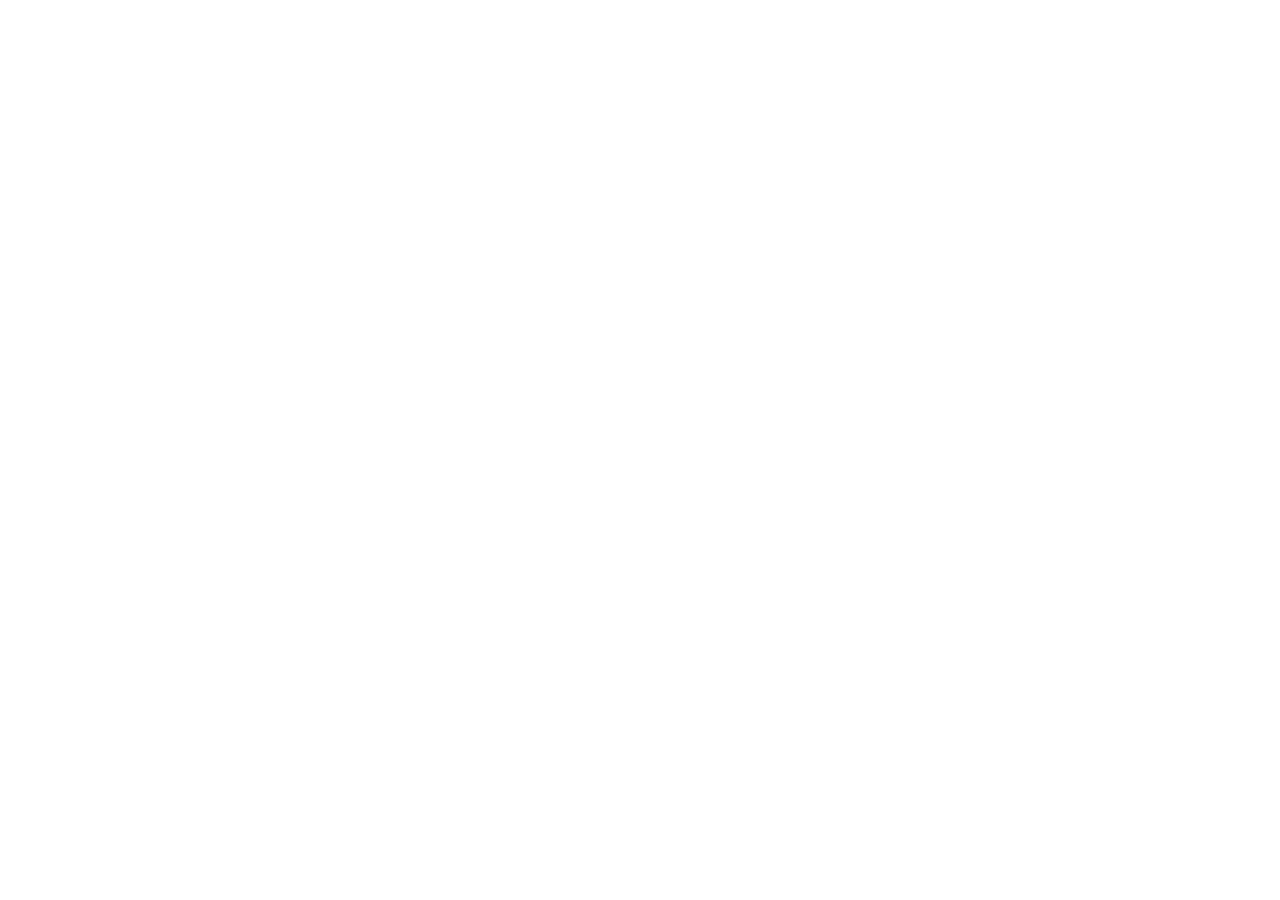
==== commit 1b42d81a: "add logo , update readme and fix css" ====
--- a/index.html
+++ b/index.html
@@ -3,8 +3,10 @@
   <head>
     <meta charset="UTF-8" />
     <meta name="viewport" content="width=device-width, initial-scale=1.0" />
+
     <title>TECHNOPARK</title>
 
+    <link rel="icon" href="./assets/icons/logo.svg" />
     <link rel="stylesheet" href="./style.css" />
   </head>
 
--- a/style.css
+++ b/style.css
@@ -1,10 +1,29 @@
 @import url("https://fonts.googleapis.com/css2?family=Inter:wght@100;200;300;400;500;600;700;800;900&family=Poppins:wght@100;200;300;400;500;600;700;800;900&display=swap");
+
 * {
   margin: 0;
   padding: 0;
   box-sizing: border-box;
   font-family: "Inter", sans-serif;
   font-family: "Poppins", sans-serif;
+}
+
+@media screen and (max-width: 350px) {
+  body > div,
+  body > header,
+  body > main,
+  body > footer {
+    display: none;
+  }
+}
+
+@media screen and (min-width: 600px) {
+  body > div,
+  body > header,
+  body > main,
+  body > footer {
+    display: none;
+  }
 }
 
 @media screen and (min-width: 350px) and (max-width: 600px) {
